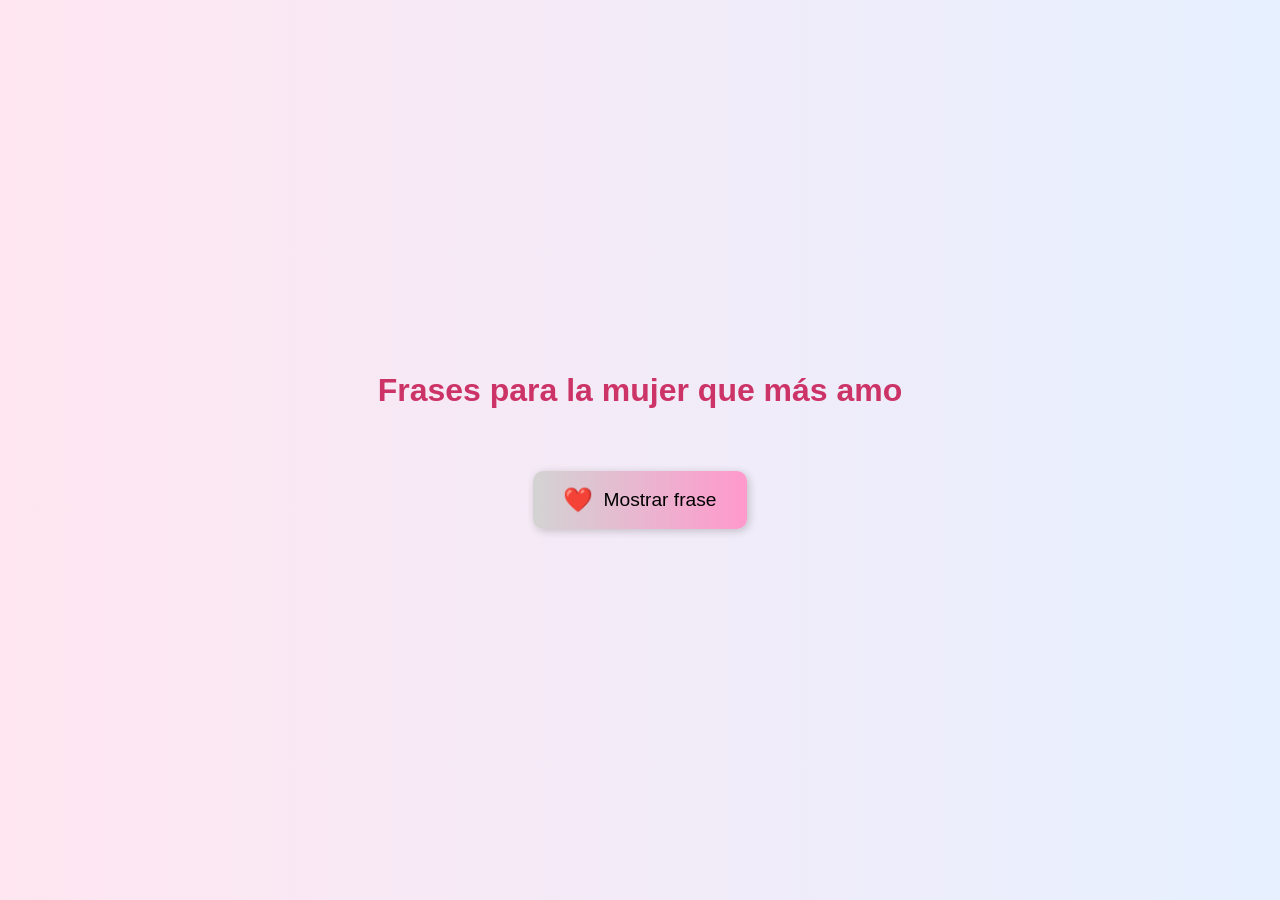
==== index.html @ c085c947 "Add files via upload" ====
<!DOCTYPE html>
<html lang="es">
<head>
  <meta charset="UTF-8" />
  <meta name="viewport" content="width=device-width, initial-scale=1.0"/>
  <title>Frases para la mujer que más amo</title>
  <link rel="stylesheet" href="style.css" />
<link rel="stylesheet" href="java.js" />

</head>
<body style="position: relative; overflow: hidden;">
  <h1>Frases para la mujer que más amo</h1>
  <button onclick="mostrarFrase()">
    <span class="corazon">❤️</span> Mostrar frase
  </button>
  <p id="frase"></p>

  <script src="app.js"></script>
</body>
</html>
---- style.css ----
body {
  font-family: 'Segoe UI', sans-serif;
  margin: 0;
  padding: 0;
  background: linear-gradient(to right, #ffe6f0, #e6f0ff);
  display: flex;
  flex-direction: column;
  align-items: center;
  justify-content: center;
  min-height: 100vh;
  text-align: center;
}

h1 {
  color: #cc3366;
  padding: 20px;
  font-size: 2rem;
}

#frase {
  margin-top: 20px;
  font-size: 1.3rem;
  color: #333;
  max-width: 90%;
}

button {
  background: linear-gradient(to right, #d3d3d3, #ff99cc);
  border: none;
  border-radius: 10px;
  padding: 15px 30px;
  cursor: pointer;
  font-size: 1.2rem;
  display: flex;
  align-items: center;
  gap: 10px;
  margin-top: 20px;
  box-shadow: 2px 2px 8px rgba(0,0,0,0.2);
  transition: transform 0.2s;
}

button:hover {
  transform: scale(1.05);
}

.corazon {
  color: red;
  font-size: 1.5rem;
}

.nube {
  background-color: #fcd6e3;
  color: #660033;
  padding: 15px 20px;
  border-radius: 30px;
  display: inline-block;
  max-width: 80%;
  margin-top: 20px;
  box-shadow: 0 4px 8px rgba(0,0,0,0.1);
  animation: caerYDesvanecer 3s ease-in-out forwards;
  position: absolute;
  left: 50%;
  transform: translateX(-50%);
  font-size: 1.2rem;
  pointer-events: none;
  z-index: 999;
}

@keyframes caerYDesvanecer {
  0% {
    top: -50px;
    opacity: 0;
  }
  20% {
    top: 80px;
    opacity: 1;
  }
  80% {
    top: 200px;
    opacity: 1;
  }
  100% {
    top: 250px;
    opacity: 0;
  }
}
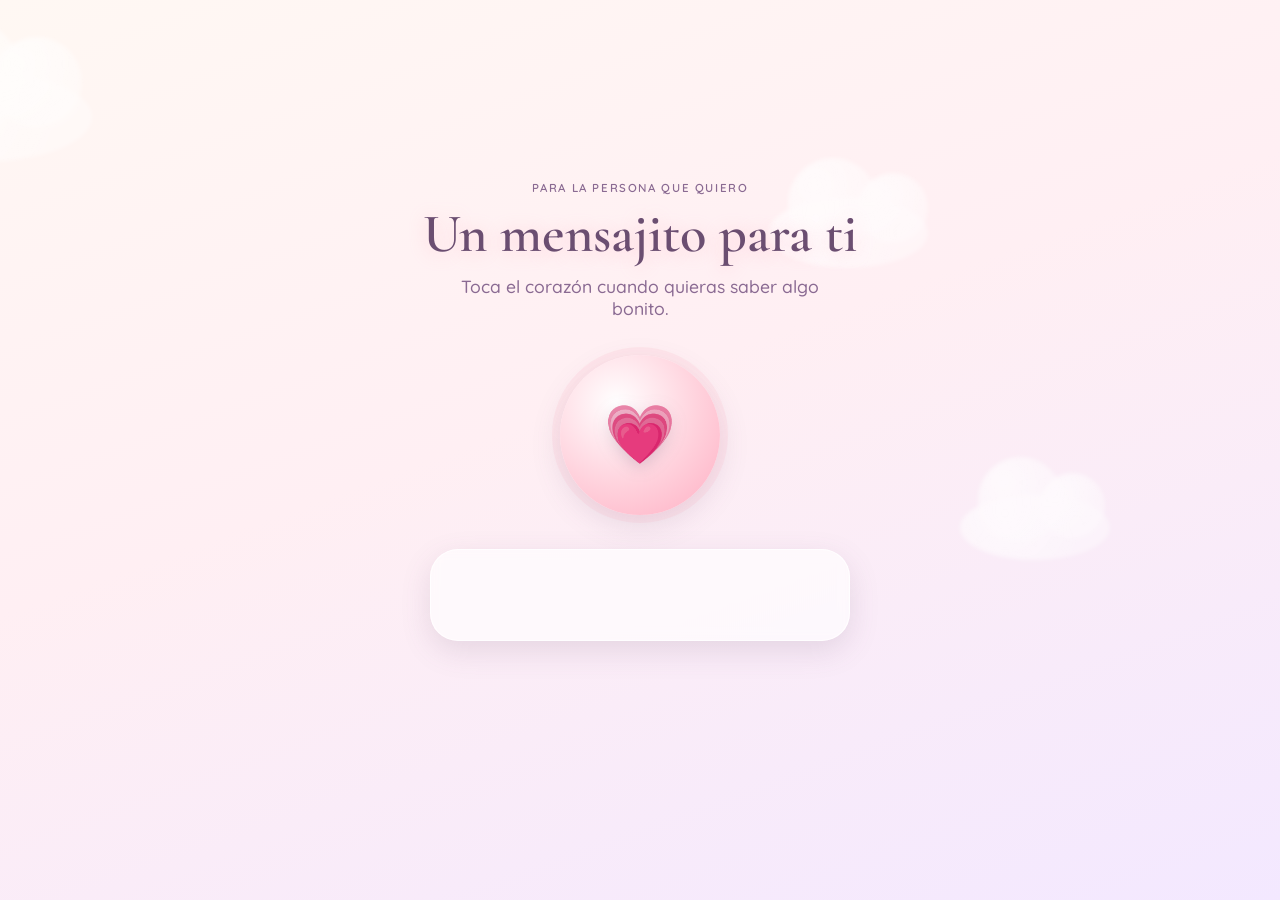
==== commit 803e9518: "Add files via upload" ====
--- a/index.html
+++ b/index.html
@@ -1,20 +1,64 @@
-<!DOCTYPE html>
-<html lang="es">
-<head>
-  <meta charset="UTF-8" />
-  <meta name="viewport" content="width=device-width, initial-scale=1.0"/>
-  <title>Frases para la mujer que más amo</title>
-  <link rel="stylesheet" href="style.css" />
-<link rel="stylesheet" href="java.js" />
-
-</head>
-<body style="position: relative; overflow: hidden;">
-  <h1>Frases para la mujer que más amo</h1>
-  <button onclick="mostrarFrase()">
-    <span class="corazon">❤️</span> Mostrar frase
-  </button>
-  <p id="frase"></p>
-
-  <script src="app.js"></script>
-</body>
-</html>
+<!DOCTYPE html>
+<html lang="es">
+<head>
+  <meta charset="UTF-8" />
+  <meta name="viewport" content="width=device-width, initial-scale=1.0, maximum-scale=1.0, user-scalable=no" />
+  <title>Para ti 💌</title>
+
+  <!-- Fuentes: una display romántica + una sans-serif suave para cuerpo -->
+  <link rel="preconnect" href="https://fonts.googleapis.com" />
+  <link rel="preconnect" href="https://fonts.gstatic.com" crossorigin />
+  <link
+    href="https://fonts.googleapis.com/css2?family=Cormorant+Garamond:ital,wght@0,400;0,500;0,600;1,500&family=Quicksand:wght@400;500;600;700&display=swap"
+    rel="stylesheet"
+  />
+
+  <link rel="stylesheet" href="style.css" />
+</head>
+<body>
+
+  <!-- Fondo de nubes y brillos -->
+  <div class="sky" aria-hidden="true">
+    <div class="cloud cloud--1"></div>
+    <div class="cloud cloud--2"></div>
+    <div class="cloud cloud--3"></div>
+    <div class="cloud cloud--4"></div>
+    <div class="sparkles" id="sparkles"></div>
+  </div>
+
+  <main class="stage">
+    <p class="eyebrow">para la persona que quiero</p>
+    <h1 class="title">Un mensajito para ti</h1>
+    <p class="subtitle">Toca el corazón cuando quieras saber algo bonito.</p>
+
+    <!-- Botón principal en forma de corazón / sobre -->
+    <button id="loveButton" class="love-button" aria-label="Toca para recibir un mensaje">
+      <span class="love-button__heart">💗</span>
+      <span class="love-button__ring"></span>
+    </button>
+
+    <!-- Tarjeta donde aparece el mensaje -->
+    <section id="messageCard" class="message-card" aria-live="polite">
+      <p id="messageText" class="message-card__text">Toca el corazón para empezar…</p>
+    </section>
+
+    <p class="counter" id="counterText"></p>
+  </main>
+
+  <!-- Modal del evento especial -->
+  <div id="specialOverlay" class="special-overlay" aria-hidden="true">
+    <div class="special-overlay__petals" id="petals"></div>
+    <div class="special-card" role="dialog" aria-modal="true" aria-labelledby="specialTitle">
+      <p class="special-card__eyebrow">✨ mensaje especial ✨</p>
+      <h2 id="specialTitle" class="special-card__title">Encontraste algo escondido</h2>
+      <p id="specialText" class="special-card__text"></p>
+      <button id="closeSpecial" class="special-card__close">Cerrar con cariño</button>
+    </div>
+  </div>
+
+  <!-- Audio del evento especial: coloca tu archivo mp3 en assets/audio/cancion-especial.mp3 -->
+  <audio id="specialAudio" src="assets/audio/cancion-especial.mp3" preload="none"></audio>
+
+  <script src="script.js"></script>
+</body>
+</html>
--- a/style.css
+++ b/style.css
@@ -1,86 +1,388 @@
-body {
-  font-family: 'Segoe UI', sans-serif;
-  margin: 0;
-  padding: 0;
-  background: linear-gradient(to right, #ffe6f0, #e6f0ff);
-  display: flex;
-  flex-direction: column;
-  align-items: center;
-  justify-content: center;
-  min-height: 100vh;
-  text-align: center;
-}
-
-h1 {
-  color: #cc3366;
-  padding: 20px;
-  font-size: 2rem;
-}
-
-#frase {
-  margin-top: 20px;
-  font-size: 1.3rem;
-  color: #333;
-  max-width: 90%;
-}
-
-button {
-  background: linear-gradient(to right, #d3d3d3, #ff99cc);
-  border: none;
-  border-radius: 10px;
-  padding: 15px 30px;
-  cursor: pointer;
-  font-size: 1.2rem;
-  display: flex;
-  align-items: center;
-  gap: 10px;
-  margin-top: 20px;
-  box-shadow: 2px 2px 8px rgba(0,0,0,0.2);
-  transition: transform 0.2s;
-}
-
-button:hover {
-  transform: scale(1.05);
-}
-
-.corazon {
-  color: red;
-  font-size: 1.5rem;
-}
-
-.nube {
-  background-color: #fcd6e3;
-  color: #660033;
-  padding: 15px 20px;
-  border-radius: 30px;
-  display: inline-block;
-  max-width: 80%;
-  margin-top: 20px;
-  box-shadow: 0 4px 8px rgba(0,0,0,0.1);
-  animation: caerYDesvanecer 3s ease-in-out forwards;
-  position: absolute;
-  left: 50%;
-  transform: translateX(-50%);
-  font-size: 1.2rem;
-  pointer-events: none;
-  z-index: 999;
-}
-
-@keyframes caerYDesvanecer {
-  0% {
-    top: -50px;
-    opacity: 0;
-  }
-  20% {
-    top: 80px;
-    opacity: 1;
-  }
-  80% {
-    top: 200px;
-    opacity: 1;
-  }
-  100% {
-    top: 250px;
-    opacity: 0;
-  }
-}
+/* paleta de colores */
+:root {
+  --cream:        #FFF8F3;
+  --pink:         #FFD1DC;
+  --pink-deep:    #FFADC2;
+  --lavender:     #E0C3FC;
+  --peach:        #FFE5B4;
+  --plum:         #6B4E71;
+  --plum-soft:    #8A6A92;
+  --gold:         #F4C95D;
+  --white-veil:   rgba(255, 255, 255, 0.55);
+
+  --font-display: 'Cormorant Garamond', 'Georgia', serif;
+  --font-body:    'Quicksand', 'Trebuchet MS', sans-serif;
+
+  --shadow-soft: 0 10px 30px rgba(107, 78, 113, 0.15);
+  --radius-lg: 28px;
+  --radius-md: 18px;
+}
+
+* {
+  box-sizing: border-box;
+}
+
+html, body {
+  margin: 0;
+  padding: 0;
+  min-height: 100%;
+}
+
+body {
+  font-family: var(--font-body);
+  color: var(--plum);
+  background: linear-gradient(160deg, var(--cream) 0%, #FFEFF3 45%, #F3E8FF 100%);
+  overflow-x: hidden;
+  position: relative;
+  min-height: 100vh;
+}
+
+/* FONDO DE NUBES*/
+.sky {
+  position: fixed;
+  inset: 0;
+  pointer-events: none;
+  overflow: hidden;
+  z-index: 0;
+}
+
+.cloud {
+  position: absolute;
+  background: radial-gradient(circle at 30% 30%, #ffffff, var(--white-veil) 70%);
+  border-radius: 50%;
+  filter: blur(2px);
+  opacity: 0.7;
+  animation: drift 60s linear infinite;
+}
+
+.cloud::before,
+.cloud::after {
+  content: '';
+  position: absolute;
+  background: inherit;
+  border-radius: 50%;
+}
+
+.cloud--1 {
+  width: 220px; height: 90px;
+  top: 8%; left: -10%;
+  animation-duration: 70s;
+}
+.cloud--1::before { width: 120px; height: 120px; top: -55px; left: 30px; }
+.cloud--1::after  { width: 90px;  height: 90px;  top: -35px; left: 120px; }
+
+.cloud--2 {
+  width: 160px; height: 70px;
+  top: 22%; left: 60%;
+  animation-duration: 85s;
+  animation-delay: -20s;
+}
+.cloud--2::before { width: 90px; height: 90px; top: -40px; left: 20px; }
+.cloud--2::after  { width: 70px; height: 70px; top: -25px; left: 90px; }
+
+.cloud--3 {
+  width: 190px; height: 80px;
+  top: 70%; left: -15%;
+  animation-duration: 95s;
+  animation-delay: -40s;
+}
+.cloud--3::before { width: 100px; height: 100px; top: -45px; left: 25px; }
+.cloud--3::after  { width: 80px;  height: 80px;  top: -30px; left: 100px; }
+
+.cloud--4 {
+  width: 150px; height: 65px;
+  top: 55%; left: 75%;
+  animation-duration: 75s;
+  animation-delay: -10s;
+}
+.cloud--4::before { width: 85px; height: 85px; top: -38px; left: 18px; }
+.cloud--4::after  { width: 65px; height: 65px; top: -22px; left: 80px; }
+
+@keyframes drift {
+  from { transform: translateX(0); }
+  to   { transform: translateX(140vw); }
+}
+
+.sparkles {
+  position: absolute;
+  inset: 0;
+}
+
+.sparkle {
+  position: absolute;
+  width: 6px;
+  height: 6px;
+  background: var(--gold);
+  border-radius: 50%;
+  opacity: 0;
+  animation: twinkle 3.5s ease-in-out infinite;
+}
+
+@keyframes twinkle {
+  0%, 100% { opacity: 0; transform: scale(0.5); }
+  50%      { opacity: 0.8; transform: scale(1.2); }
+}
+
+@media (prefers-reduced-motion: reduce) {
+  .cloud, .sparkle { animation: none !important; }
+}
+
+/* CONTENIDO COMO TAL*/
+.stage {
+  position: relative;
+  z-index: 1;
+  min-height: 100vh;
+  display: flex;
+  flex-direction: column;
+  align-items: center;
+  justify-content: center;
+  text-align: center;
+  padding: 32px 20px 56px;
+}
+
+.eyebrow {
+  font-family: var(--font-body);
+  font-weight: 600;
+  letter-spacing: 0.14em;
+  text-transform: uppercase;
+  font-size: 0.72rem;
+  color: var(--plum-soft);
+  margin: 0 0 6px;
+}
+
+.title {
+  font-family: var(--font-display);
+  font-weight: 600;
+  font-size: clamp(2.2rem, 7vw, 3.4rem);
+  margin: 0 0 8px;
+  color: var(--plum);
+  text-shadow: 0 2px 18px rgba(255, 173, 194, 0.45);
+}
+
+.subtitle {
+  font-family: var(--font-body);
+  font-weight: 500;
+  font-size: clamp(0.95rem, 2.6vw, 1.1rem);
+  color: var(--plum-soft);
+  margin: 0 0 36px;
+  max-width: 360px;
+}
+
+/* boton */
+.love-button {
+  position: relative;
+  width: clamp(120px, 28vw, 160px);
+  height: clamp(120px, 28vw, 160px);
+  border: none;
+  border-radius: 50%;
+  background: radial-gradient(circle at 35% 30%, #fff, var(--pink) 55%, var(--pink-deep) 100%);
+  box-shadow: var(--shadow-soft), 0 0 0 8px rgba(255, 209, 220, 0.35);
+  cursor: pointer;
+  display: flex;
+  align-items: center;
+  justify-content: center;
+  animation: breathe 3.2s ease-in-out infinite;
+  -webkit-tap-highlight-color: transparent;
+  touch-action: manipulation;
+  transition: transform 0.15s ease;
+}
+
+.love-button:active {
+  transform: scale(0.92);
+}
+
+.love-button:focus-visible {
+  outline: 3px solid var(--plum);
+  outline-offset: 6px;
+}
+
+.love-button__heart {
+  font-size: clamp(2.6rem, 9vw, 3.6rem);
+  line-height: 1;
+  filter: drop-shadow(0 4px 8px rgba(107, 78, 113, 0.25));
+  user-select: none;
+}
+
+.love-button__ring {
+  position: absolute;
+  inset: -10px;
+  border-radius: 50%;
+  border: 2px solid var(--pink-deep);
+  opacity: 0;
+}
+
+.love-button.pulse .love-button__ring {
+  animation: ringPulse 0.7s ease-out;
+}
+
+@keyframes breathe {
+  0%, 100% { transform: scale(1); }
+  50%      { transform: scale(1.05); }
+}
+
+@keyframes ringPulse {
+  0%   { opacity: 0.7; transform: scale(1); }
+  100% { opacity: 0;   transform: scale(1.35); }
+}
+
+@media (prefers-reduced-motion: reduce) {
+  .love-button { animation: none; }
+}
+
+/* TARJETA DE MENSAJES */
+.message-card {
+  margin-top: 34px;
+  max-width: 420px;
+  width: 100%;
+  min-height: 92px;
+  background: rgba(255, 255, 255, 0.65);
+  backdrop-filter: blur(6px);
+  border: 1px solid rgba(255, 255, 255, 0.8);
+  border-radius: var(--radius-lg);
+  padding: 24px 28px;
+  box-shadow: var(--shadow-soft);
+  display: flex;
+  align-items: center;
+  justify-content: center;
+}
+
+.message-card__text {
+  font-family: var(--font-display);
+  font-style: italic;
+  font-weight: 500;
+  font-size: clamp(1.15rem, 4vw, 1.5rem);
+  line-height: 1.45;
+  margin: 0;
+  color: var(--plum);
+  opacity: 0;
+  transform: translateY(6px);
+  transition: opacity 0.45s ease, transform 0.45s ease;
+}
+
+.message-card__text.is-visible {
+  opacity: 1;
+  transform: translateY(0);
+}
+
+.counter {
+  margin-top: 18px;
+  font-size: 0.78rem;
+  color: var(--plum-soft);
+  opacity: 0.7;
+  font-family: var(--font-body);
+}
+
+/* EVENTO ESPECIAL */
+.special-overlay {
+  position: fixed;
+  inset: 0;
+  z-index: 10;
+  display: flex;
+  align-items: center;
+  justify-content: center;
+  padding: 24px;
+  background: rgba(107, 78, 113, 0.35);
+  backdrop-filter: blur(4px);
+  opacity: 0;
+  pointer-events: none;
+  transition: opacity 0.5s ease;
+}
+
+.special-overlay.is-active {
+  opacity: 1;
+  pointer-events: auto;
+}
+
+.special-overlay__petals {
+  position: absolute;
+  inset: 0;
+  overflow: hidden;
+  pointer-events: none;
+}
+
+.petal {
+  position: absolute;
+  top: -10%;
+  font-size: 1.4rem;
+  animation: fall linear forwards;
+  opacity: 0.9;
+}
+
+@keyframes fall {
+  to {
+    transform: translateY(115vh) rotate(360deg);
+  }
+}
+
+.special-card {
+  position: relative;
+  z-index: 1;
+  max-width: 420px;
+  width: 100%;
+  background: linear-gradient(165deg, #fffaf0 0%, var(--peach) 120%);
+  border-radius: var(--radius-lg);
+  padding: 36px 30px 30px;
+  text-align: center;
+  box-shadow: 0 20px 60px rgba(107, 78, 113, 0.35);
+  border: 1px solid rgba(244, 201, 93, 0.6);
+  transform: scale(0.9);
+  transition: transform 0.5s cubic-bezier(0.34, 1.56, 0.64, 1);
+}
+
+.special-overlay.is-active .special-card {
+  transform: scale(1);
+}
+
+.special-card__eyebrow {
+  font-size: 0.75rem;
+  letter-spacing: 0.12em;
+  text-transform: uppercase;
+  color: var(--gold);
+  font-weight: 700;
+  margin: 0 0 10px;
+}
+
+.special-card__title {
+  font-family: var(--font-display);
+  font-size: clamp(1.5rem, 5vw, 1.9rem);
+  margin: 0 0 14px;
+  color: var(--plum);
+}
+
+.special-card__text {
+  font-family: var(--font-display);
+  font-style: italic;
+  font-size: clamp(1.05rem, 4vw, 1.25rem);
+  line-height: 1.5;
+  color: var(--plum-soft);
+  margin: 0 0 26px;
+}
+
+.special-card__close {
+  font-family: var(--font-body);
+  font-weight: 600;
+  font-size: 0.95rem;
+  background: var(--plum);
+  color: var(--cream);
+  border: none;
+  border-radius: 999px;
+  padding: 12px 28px;
+  cursor: pointer;
+  box-shadow: 0 8px 20px rgba(107, 78, 113, 0.3);
+  transition: transform 0.15s ease, opacity 0.15s ease;
+}
+
+.special-card__close:active {
+  transform: scale(0.95);
+}
+
+/* MODELACIÓN RESPONSIVE */
+@media (max-width: 360px) {
+  .stage { padding: 24px 14px 44px; }
+  .message-card { padding: 20px 18px; }
+  .special-card { padding: 28px 20px 24px; }
+}
+
+@media (min-width: 900px) {
+  .stage { padding-bottom: 80px; }
+}
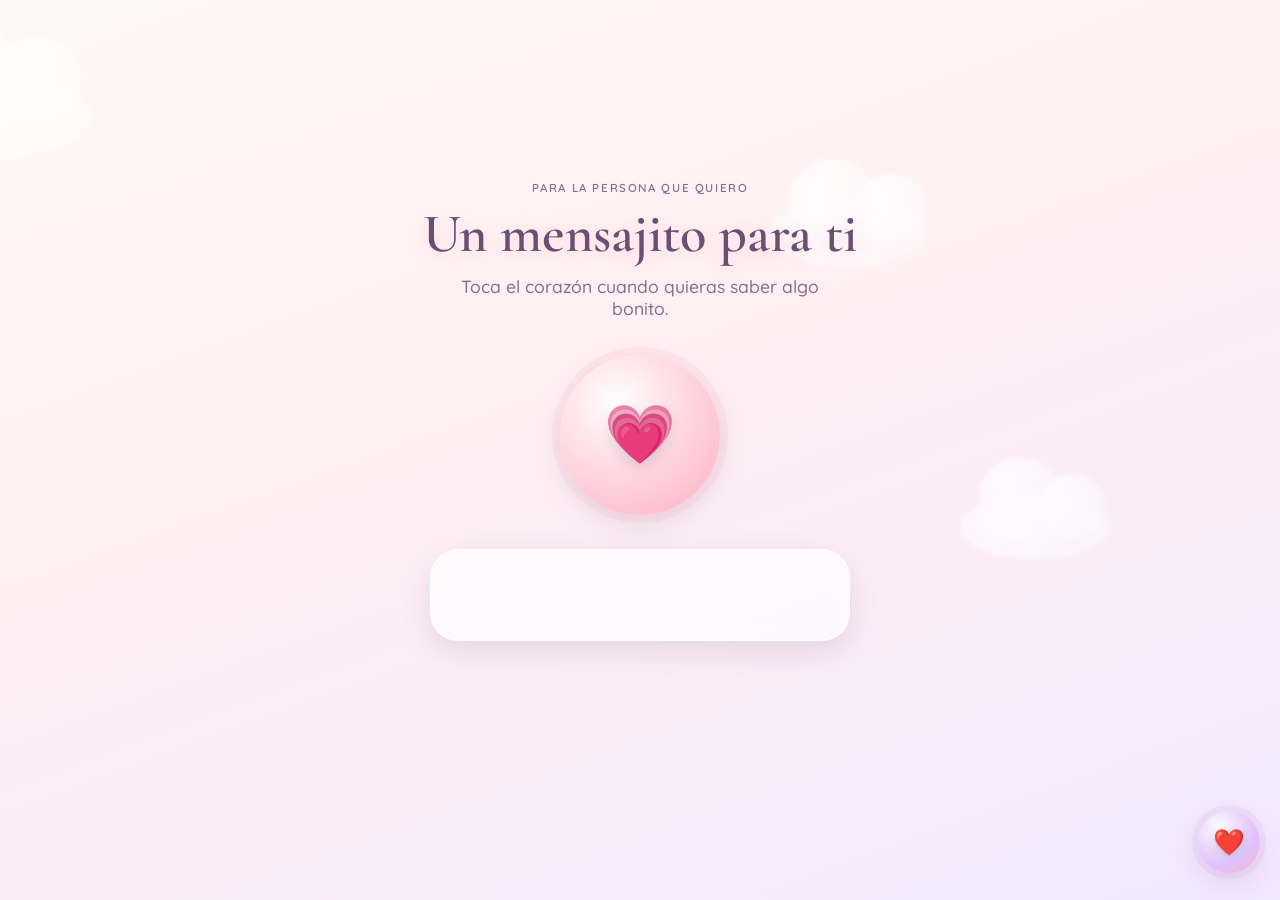
==== commit 679a0cf3: "Cambio estructural del js y css y adicón del w" ====
--- a/index.html
+++ b/index.html
@@ -4,6 +4,7 @@
   <meta charset="UTF-8" />
   <meta name="viewport" content="width=device-width, initial-scale=1.0, maximum-scale=1.0, user-scalable=no" />
   <title>Para ti 💌</title>
+  <link rel="icon" type="image/x-icon" href="corazon.ico" />
 
   <!-- Fuentes: una display romántica + una sans-serif suave para cuerpo -->
   <link rel="preconnect" href="https://fonts.googleapis.com" />
@@ -59,6 +60,28 @@
   <!-- Audio del evento especial: coloca tu archivo mp3 en assets/audio/cancion-especial.mp3 -->
   <audio id="specialAudio" src="assets/audio/cancion-especial.mp3" preload="none"></audio>
 
+  <!-- Dock lateral: botón que se abre hacia la izquierda -->
+  <div class="side-dock" id="sideDock">
+    <div class="side-dock__track-wrapper">
+      <div class="side-dock__track" id="dockTrack" role="list"></div>
+    </div>
+
+    <button
+      id="dockToggle"
+      class="side-dock__toggle"
+      type="button"
+      aria-expanded="false"
+      aria-controls="dockTrack"
+      aria-label="Abrir menú de sorpresas"
+    
+    >
+      <span class="side-dock__icon">❤️</span>
+    </button>
+  </div>
+
+  <!-- Toast para los íconos de sorpresa aún no disponibles -->
+  <div id="dockToast" class="dock-toast" aria-live="polite"></div>
+
   <script src="script.js"></script>
 </body>
-</html>
+</html>
--- a/style.css
+++ b/style.css
@@ -1,4 +1,27 @@
-/* paleta de colores */
+/* ════════════════════════════════════════════════════════════════════════
+   ÍNDICE DE SECCIONES
+   ════════════════════════════════════════════════════════════════════════
+   1. VARIABLES GLOBALES — paleta, tipografía, sombras
+   2. RESET Y BASE — html, body
+   3. FONDO — cielo, nubes y sparkles
+   4. LAYOUT PRINCIPAL — .stage (contenedor central)
+   5. TIPOGRAFÍA DE INTRO — eyebrow, title, subtitle
+   6. BOTÓN PRINCIPAL — el corazón (love-button)
+   7. TARJETA DE MENSAJES — mensaje normal + contador
+   8. EVENTO ESPECIAL — overlay, pétalos y tarjeta especial
+   9. RESPONSIVE — ajustes por tamaño de pantalla
+   10. DOCK LATERAL — botón + barra de íconos expandible
+   11. TOAST — aviso flotante de "Próximamente"
+   ════════════════════════════════════════════════════════════════════════ */
+
+
+/* ════════════════════════════════════════════════════════════════════════
+   1. VARIABLES GLOBALES
+   Toda la paleta de color, tipografías y valores reutilizables viven
+   aquí. Si quieres cambiar el "mood" general de la página, empieza
+   por aquí antes que por cualquier otro lado.
+   ════════════════════════════════════════════════════════════════════════ */
+
 :root {
   --cream:        #FFF8F3;
   --pink:         #FFD1DC;
@@ -10,13 +33,19 @@
   --gold:         #F4C95D;
   --white-veil:   rgba(255, 255, 255, 0.55);
 
-  --font-display: 'Cormorant Garamond', 'Georgia', serif;
-  --font-body:    'Quicksand', 'Trebuchet MS', sans-serif;
+  --font-display: 'Cormorant Garamond', 'Georgia', serif;   /* títulos, tono romántico/manuscrito */
+  --font-body:    'Quicksand', 'Trebuchet MS', sans-serif;  /* texto general, tono suave y redondeado */
 
   --shadow-soft: 0 10px 30px rgba(107, 78, 113, 0.15);
   --radius-lg: 28px;
   --radius-md: 18px;
 }
+
+
+/* ════════════════════════════════════════════════════════════════════════
+   2. RESET Y BASE
+   Normaliza el box-model y define el fondo degradado general del sitio.
+   ════════════════════════════════════════════════════════════════════════ */
 
 * {
   box-sizing: border-box;
@@ -37,11 +66,19 @@
   min-height: 100vh;
 }
 
-/* FONDO DE NUBES*/
+
+/* ════════════════════════════════════════════════════════════════════════
+   3. FONDO — cielo, nubes y sparkles
+   Capa decorativa fija (z-index: 0) que vive detrás de todo el
+   contenido. `.sky` es el contenedor; las nubes se arman con
+   pseudo-elementos (::before/::after) para simular volumen sin usar
+   imágenes.
+   ════════════════════════════════════════════════════════════════════════ */
+
 .sky {
   position: fixed;
   inset: 0;
-  pointer-events: none;
+  pointer-events: none; /* que nunca bloquee clicks del contenido de encima */
   overflow: hidden;
   z-index: 0;
 }
@@ -63,6 +100,8 @@
   border-radius: 50%;
 }
 
+/* Cada nube tiene su propio tamaño, posición y velocidad para que el
+   movimiento se sienta orgánico y no repetitivo. */
 .cloud--1 {
   width: 220px; height: 90px;
   top: 8%; left: -10%;
@@ -108,6 +147,8 @@
   inset: 0;
 }
 
+/* Los sparkles individuales se crean por JS (createSparkle) y usan
+   esta clase; cada uno parpadea con su propio delay aleatorio. */
 .sparkle {
   position: absolute;
   width: 6px;
@@ -123,11 +164,18 @@
   50%      { opacity: 0.8; transform: scale(1.2); }
 }
 
+/* Accesibilidad: respeta si el usuario pidió reducir animaciones. */
 @media (prefers-reduced-motion: reduce) {
   .cloud, .sparkle { animation: none !important; }
 }
 
-/* CONTENIDO COMO TAL*/
+
+/* ════════════════════════════════════════════════════════════════════════
+   4. LAYOUT PRINCIPAL — .stage
+   Contenedor central que agrupa el botón, la tarjeta de mensajes y el
+   contador. Va por encima del fondo (z-index: 1).
+   ════════════════════════════════════════════════════════════════════════ */
+
 .stage {
   position: relative;
   z-index: 1;
@@ -139,6 +187,12 @@
   text-align: center;
   padding: 32px 20px 56px;
 }
+
+
+/* ════════════════════════════════════════════════════════════════════════
+   5. TIPOGRAFÍA DE INTRO — eyebrow, title, subtitle
+   El texto de encabezado que da contexto antes del botón.
+   ════════════════════════════════════════════════════════════════════════ */
 
 .eyebrow {
   font-family: var(--font-body);
@@ -168,7 +222,14 @@
   max-width: 360px;
 }
 
-/* boton */
+
+/* ════════════════════════════════════════════════════════════════════════
+   6. BOTÓN PRINCIPAL — el corazón (love-button)
+   El corazón central: "respira" en reposo (animation: breathe) y
+   dispara un anillo de pulso (.pulse) cada vez que se hace click,
+   controlado desde script.js (pulseButton()).
+   ════════════════════════════════════════════════════════════════════════ */
+
 .love-button {
   position: relative;
   width: clamp(120px, 28vw, 160px);
@@ -203,6 +264,7 @@
   user-select: none;
 }
 
+/* Anillo que se expande y desvanece al hacer click (ver .pulse). */
 .love-button__ring {
   position: absolute;
   inset: -10px;
@@ -229,7 +291,13 @@
   .love-button { animation: none; }
 }
 
-/* TARJETA DE MENSAJES */
+
+/* ════════════════════════════════════════════════════════════════════════
+   7. TARJETA DE MENSAJES — mensaje normal + contador
+   Aparece debajo del botón y muestra el mensaje elegido al azar
+   (showMessage() en script.js maneja el fade in/out).
+   ════════════════════════════════════════════════════════════════════════ */
+
 .message-card {
   margin-top: 34px;
   max-width: 420px;
@@ -272,7 +340,14 @@
   font-family: var(--font-body);
 }
 
-/* EVENTO ESPECIAL */
+
+/* ════════════════════════════════════════════════════════════════════════
+   8. EVENTO ESPECIAL — overlay, pétalos y tarjeta especial
+   Se activa cuando script.js llama a triggerSpecialEvent(). Es un
+   overlay a pantalla completa (z-index: 10, por encima de todo) con
+   una lluvia de pétalos generada dinámicamente y una tarjeta central.
+   ════════════════════════════════════════════════════════════════════════ */
+
 .special-overlay {
   position: fixed;
   inset: 0;
@@ -284,7 +359,7 @@
   background: rgba(107, 78, 113, 0.35);
   backdrop-filter: blur(4px);
   opacity: 0;
-  pointer-events: none;
+  pointer-events: none; /* invisible y no-clickeable hasta que se active */
   transition: opacity 0.5s ease;
 }
 
@@ -300,6 +375,8 @@
   pointer-events: none;
 }
 
+/* Cada pétalo individual (creado por spawnPetals() en script.js) cae
+   con su propia duración/retraso para que la lluvia no se vea uniforme. */
 .petal {
   position: absolute;
   top: -10%;
@@ -376,7 +453,11 @@
   transform: scale(0.95);
 }
 
-/* MODELACIÓN RESPONSIVE */
+
+/* ════════════════════════════════════════════════════════════════════════
+   9. RESPONSIVE — ajustes por tamaño de pantalla
+   ════════════════════════════════════════════════════════════════════════ */
+
 @media (max-width: 360px) {
   .stage { padding: 24px 14px 44px; }
   .message-card { padding: 20px 18px; }
@@ -386,3 +467,275 @@
 @media (min-width: 900px) {
   .stage { padding-bottom: 80px; }
 }
+
+
+/* ════════════════════════════════════════════════════════════════════════
+   10. DOCK LATERAL — botón + barra de íconos expandible
+   Botón fijo abajo a la derecha (.side-dock__toggle) que al hacer
+   click hace crecer `.side-dock__track-wrapper` de 0 a un ancho fijo,
+   revelando `.side-dock__track`: una fila de íconos con scroll
+   horizontal (deslizable) donde vive el ícono del teclado + 9
+   placeholders. El truco de "se abre hacia la izquierda" es que el
+   wrapper va ANTES que el botón en el flujo flex, así que crece hacia
+   el lado contrario sin mover al botón de su sitio.
+   ════════════════════════════════════════════════════════════════════════ */
+
+.side-dock {
+  position: fixed;
+  bottom: 24px;
+  right: 20px;
+  z-index: 6;
+  display: flex;
+  align-items: center;
+}
+
+.side-dock__track-wrapper {
+  width: 0;
+  overflow: hidden;
+  transition: width 0.45s cubic-bezier(0.34, 1.56, 0.64, 1);
+}
+
+.side-dock.is-open .side-dock__track-wrapper {
+  width: min(72vw, 360px);
+}
+
+.side-dock__track {
+  display: flex;
+  align-items: center;
+  gap: 12px;
+  width: max-content; /* el contenido real puede ser más ancho que el wrapper visible */
+  padding: 10px 16px;
+  background: rgba(255, 255, 255, 0.7);
+  backdrop-filter: blur(6px);
+  border: 1px solid rgba(255, 255, 255, 0.85);
+  border-top-left-radius: var(--radius-lg);
+  border-bottom-left-radius: var(--radius-lg);
+  box-shadow: var(--shadow-soft);
+  overflow-x: auto;      /* aquí es donde ocurre el deslizado horizontal */
+  overflow-y: hidden;
+  scroll-snap-type: x proximity;
+  -webkit-overflow-scrolling: touch;
+}
+
+/* Barra de scroll delgada y a juego con la paleta (solo navegadores WebKit). */
+.side-dock__track::-webkit-scrollbar {
+  height: 4px;
+}
+.side-dock__track::-webkit-scrollbar-thumb {
+  background: var(--pink-deep);
+  border-radius: 999px;
+}
+
+/* Cada ícono individual dentro de la barra (creado por buildDockItems() en script.js). */
+.dock-icon {
+  flex: 0 0 auto;
+  width: 46px;
+  height: 46px;
+  border-radius: 50%;
+  border: none;
+  cursor: pointer;
+  display: flex;
+  align-items: center;
+  justify-content: center;
+  font-size: 1.35rem;
+  background: radial-gradient(circle at 35% 30%, #fff, var(--pink) 70%);
+  box-shadow: 0 4px 12px rgba(107, 78, 113, 0.2);
+  scroll-snap-align: center;
+  transition: transform 0.15s ease;
+}
+
+.dock-icon:active {
+  transform: scale(0.9);
+}
+
+/* El ícono del teclado se distingue con dorado porque es el único funcional. */
+.dock-icon--keyboard {
+  background: radial-gradient(circle at 35% 30%, #fff, var(--gold) 90%);
+}
+
+.side-dock__toggle {
+  flex: 0 0 auto;
+  width: clamp(52px, 12vw, 62px);
+  height: clamp(52px, 12vw, 62px);
+  border: none;
+  border-radius: 50%;
+  cursor: pointer;
+  display: flex;
+  align-items: center;
+  justify-content: center;
+  background: radial-gradient(circle at 35% 30%, #fff, var(--lavender) 60%, var(--pink-deep) 100%);
+  box-shadow: var(--shadow-soft), 0 0 0 6px rgba(224, 195, 252, 0.3);
+  transition: transform 0.2s ease;
+  -webkit-tap-highlight-color: transparent;
+  touch-action: manipulation;
+}
+
+.side-dock__toggle:active {
+  transform: scale(0.92);
+}
+
+.side-dock__toggle:focus-visible {
+  outline: 3px solid var(--plum);
+  outline-offset: 4px;
+}
+
+.side-dock__icon {
+  font-size: 1.6rem;
+  filter: drop-shadow(0 3px 6px rgba(107, 78, 113, 0.25));
+}
+
+/* El botón gira 180° cuando el dock está abierto, como pequeña señal visual. */
+.side-dock.is-open .side-dock__toggle {
+  transform: rotate(180deg);
+}
+.side-dock.is-open .side-dock__toggle:active {
+  transform: rotate(180deg) scale(0.92);
+}
+
+
+/* ════════════════════════════════════════════════════════════════════════
+   11. TOAST — aviso flotante de "Próximamente"
+   Mensajito centrado abajo que aparece cuando se toca un ícono
+   placeholder del dock (showToast() en script.js).
+   ════════════════════════════════════════════════════════════════════════ */
+
+.dock-toast {
+  position: fixed;
+  bottom: 28px;
+  left: 50%;
+  transform: translate(-50%, 16px);
+  z-index: 7;
+  background: var(--plum);
+  color: var(--cream);
+  font-family: var(--font-body);
+  font-weight: 600;
+  font-size: 0.85rem;
+  padding: 10px 20px;
+  border-radius: 999px;
+  box-shadow: 0 8px 20px rgba(107, 78, 113, 0.3);
+  opacity: 0;
+  pointer-events: none;
+  transition: opacity 0.3s ease, transform 0.3s ease;
+}
+
+.dock-toast.is-visible {
+  opacity: 1;
+  transform: translate(-50%, 0);
+}
+
+/* Accesibilidad: respeta si el usuario pidió reducir animaciones,
+   aplicado a los tres bloques de esta sección (dock + toast). */
+@media (prefers-reduced-motion: reduce) {
+  .side-dock__track-wrapper,
+  .side-dock__toggle,
+  .dock-toast {
+    transition: none;
+  }
+}
+
+
+/* ════════════════════════════════════════════════════════════════════════
+   12. PÁGINA TECLADO — corazón de texto animado (teclado.html)
+   Estas reglas solo aplican en teclado.html (no en index.html). El
+   corazón se dibuja en un <canvas> (#loveCanvas) manejado por
+   teclado.js; el resto son los elementos de esa página: botón de
+   volver, título y el formulario para añadir frases nuevas.
+   ════════════════════════════════════════════════════════════════════════ */
+
+#loveCanvas {
+  position: fixed;
+  inset: 0;
+  z-index: 0;
+  pointer-events: none; /* el canvas nunca bloquea clicks del contenido de encima */
+}
+
+.teclado-stage {
+  position: relative;
+  z-index: 1;
+  min-height: 100vh;
+  display: flex;
+  flex-direction: column;
+  align-items: center;
+  justify-content: flex-end; /* el contenido vive abajo, el corazón domina el resto */
+  text-align: center;
+  padding: 32px 20px 48px;
+}
+
+.teclado-back {
+  position: fixed;
+  top: 20px;
+  left: 20px;
+  z-index: 2;
+  font-family: var(--font-body);
+  font-weight: 600;
+  font-size: 0.85rem;
+  color: var(--plum);
+  text-decoration: none;
+  background: rgba(255, 255, 255, 0.65);
+  backdrop-filter: blur(6px);
+  padding: 8px 16px;
+  border-radius: 999px;
+  box-shadow: var(--shadow-soft);
+}
+
+/* Un poco de sombra clara detrás del texto para que se lea encima del corazón. */
+.teclado-stage .eyebrow,
+.teclado-stage .title {
+  text-shadow: 0 2px 14px rgba(255, 255, 255, 0.9);
+}
+
+.add-word-form {
+  display: flex;
+  gap: 10px;
+  width: 100%;
+  max-width: 420px;
+  margin-top: 8px;
+}
+
+.add-word-form__input {
+  flex: 1;
+  font-family: var(--font-body);
+  font-size: 0.95rem;
+  color: var(--plum);
+  background: rgba(255, 255, 255, 0.75);
+  backdrop-filter: blur(6px);
+  border: 1px solid rgba(255, 255, 255, 0.9);
+  border-radius: 999px;
+  padding: 12px 18px;
+  outline: none;
+  box-shadow: var(--shadow-soft);
+}
+
+.add-word-form__input::placeholder {
+  color: var(--plum-soft);
+  opacity: 0.7;
+}
+
+.add-word-form__input:focus-visible {
+  outline: 2px solid var(--plum);
+  outline-offset: 2px;
+}
+
+.add-word-form__submit {
+  font-family: var(--font-body);
+  font-weight: 600;
+  font-size: 0.9rem;
+  color: var(--cream);
+  background: var(--plum);
+  border: none;
+  border-radius: 999px;
+  padding: 12px 22px;
+  cursor: pointer;
+  box-shadow: 0 8px 20px rgba(107, 78, 113, 0.3);
+  transition: transform 0.15s ease;
+}
+
+.add-word-form__submit:active {
+  transform: scale(0.95);
+}
+
+@media (prefers-reduced-motion: reduce) {
+  #loveCanvas {
+    display: none;
+  }
+}
